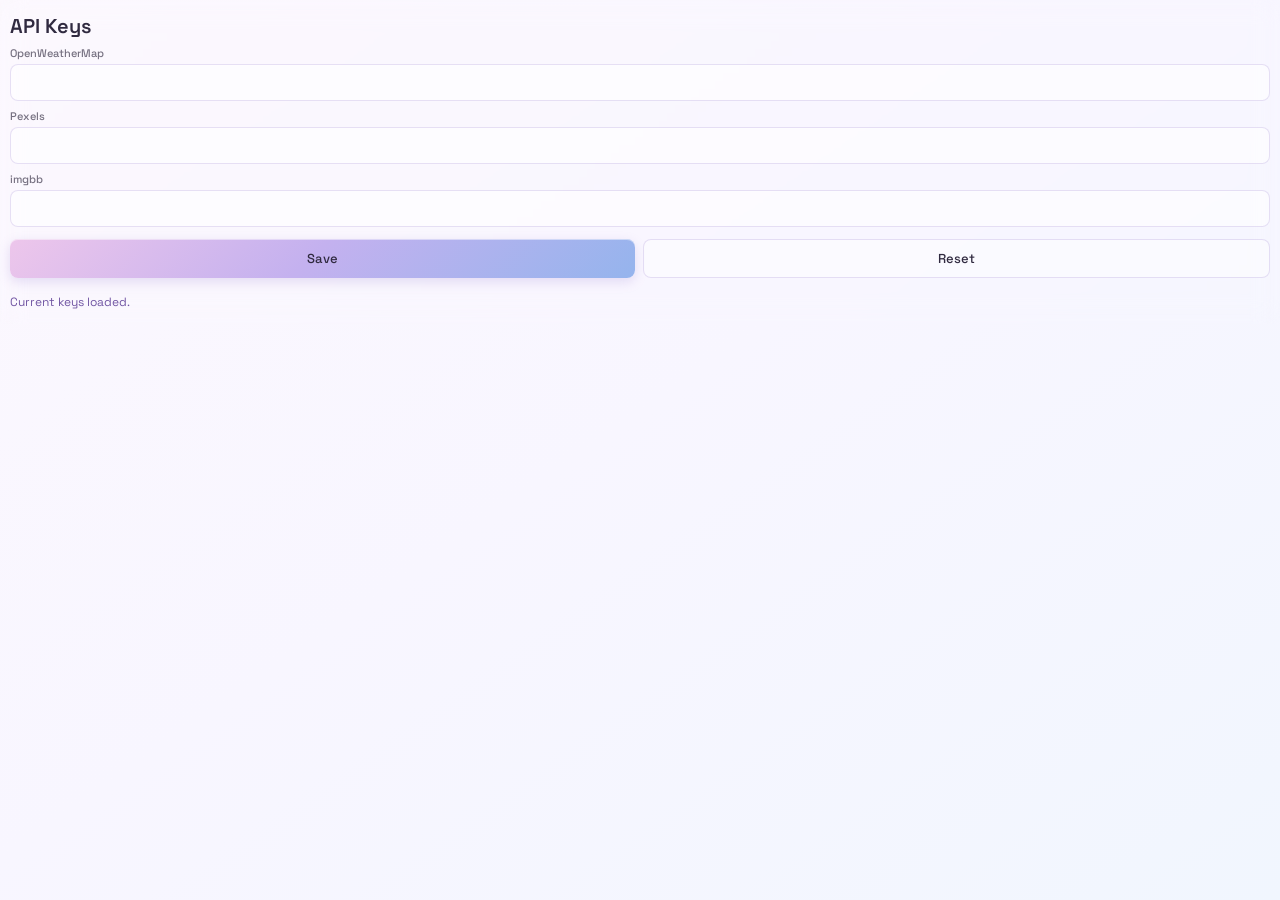
==== popup.html @ 84ef2ffc "更新版本至1.3.0，将搜索引擎图标改为雾白风格，移除config,js的兼容，修复UI细节问题" ====
<!DOCTYPE html>
<html lang="zh-CN">
<head>
  <meta charset="UTF-8" />
  <meta name="viewport" content="width=device-width, initial-scale=1.0" />
  <title>GlassTab API Keys</title>
  <link rel="stylesheet" href="popup.css" />
</head>
<body>
  <main class="popup-shell">
    <h1 class="popup-title" data-i18n="popup.title">API Keys</h1>

    <form id="apiKeyForm">
      <label class="field">
        <span class="label" data-i18n="popup.weatherKey">OpenWeatherMap</span>
        <input id="weatherKeyInput" type="password" autocomplete="off" spellcheck="false" placeholder="" />
      </label>

      <label class="field">
        <span class="label" data-i18n="popup.pexelsKey">Pexels</span>
        <input id="pexelsKeyInput" type="password" autocomplete="off" spellcheck="false" placeholder="" />
      </label>

      <label class="field">
        <span class="label" data-i18n="popup.imgbbKey">imgbb</span>
        <input id="imgbbKeyInput" type="password" autocomplete="off" spellcheck="false" placeholder="" />
      </label>

      <div class="actions">
        <button type="submit" class="primary" data-i18n="popup.save">Save</button>
        <button type="button" class="secondary" id="resetBtn" data-i18n="popup.reset">Reset</button>
      </div>

      <div id="status" class="status" aria-live="polite"></div>
    </form>
  </main>

  <script src="js/i18n.js"></script>
  <script src="js/api-config.js"></script>
  <script src="js/popup.js"></script>
</body>
</html>
---- popup.css ----
@import url("https://fonts.googleapis.com/css2?family=Space+Grotesk:wght@400;500;700&display=swap");

:root {
  --accent: #9b83cf;
  --accent-strong: #7155a3;
  --accent-gradient: linear-gradient(135deg, #edc6eb 0%, #c4b1ef 48%, #95b4ed 100%);
  --danger: #d94b5d;
  --text: #302a40;
  --text-muted: rgba(48, 42, 64, 0.66);
  --border: rgba(155, 131, 207, 0.24);
}

* {
  box-sizing: border-box;
}

html, body {
  margin: 0;
  min-width: 340px;
  min-height: 100%;
}

html {
  background: transparent;
}

body {
  font-family: "Space Grotesk", "Segoe UI", sans-serif;
  color: var(--text);
  background: linear-gradient(145deg, #fcf8fe 0%, #f8f6ff 48%, #f1f6fe 100%);
  backdrop-filter: blur(12px);
  -webkit-backdrop-filter: blur(12px);
}

.popup-shell {
  padding: 10px;
}

.popup-title {
  margin: 6px 0 10px;
  padding: 0;
  font-size: 20px;
  font-weight: 600;
  line-height: 1;
}

form {
  display: flex;
  flex-direction: column;
  gap: 8px;
}

.field {
  position: relative;
  z-index: 1;
  display: grid;
  gap: 4px;
  margin: 0;
}

.label {
  font-size: 11px;
  color: var(--text-muted);
  font-weight: 500;
}

.field input {
  width: 100%;
  padding: 9px 11px;
  border-radius: 8px;
  border: 1px solid var(--border);
  background: rgba(255, 255, 255, 0.58);
  color: var(--text);
  font: inherit;
  font-size: 13px;
  outline: none;
  box-shadow: inset 0 1px 0 rgba(255, 255, 255, 0.08);
  transition: border-color 0.2s ease, background 0.2s ease, transform 0.2s ease, box-shadow 0.2s ease;
}

.field input:focus {
  border-color: var(--accent);
  background: rgba(255, 255, 255, 0.76);
  box-shadow: 0 0 0 4px rgba(155, 131, 207, 0.16);
}

.actions {
  position: relative;
  z-index: 1;
  display: flex;
  gap: 8px;
  margin-top: 4px;
  margin-bottom: 4px;
}

.actions button {
  flex: 1;
  border: none;
  border-radius: 8px;
  padding: 10px 12px;
  font: inherit;
  font-size: 13px;
  font-weight: 500;
  cursor: pointer;
  transition: transform 0.18s ease, box-shadow 0.18s ease, background 0.18s ease;
}

.actions button:hover {
  transform: translateY(-1px);
}

.primary {
  color: var(--text);
  background: var(--accent-gradient);
  box-shadow: 0 4px 12px rgba(155, 131, 207, 0.24), inset 0 1px 0 rgba(255, 255, 255, 0.48);
}

.secondary {
  color: var(--text);
  background: rgba(255, 255, 255, 0.42);
  border: 1px solid var(--border) !important;
  backdrop-filter: blur(10px);
}

.status {
  position: relative;
  z-index: 1;
  min-height: 20px;
  margin: 4px 0 0;
  color: var(--accent-strong);
  font-size: 12px;
}

.status.error {
  color: var(--danger);
}

::selection {
  background: rgba(155, 131, 207, 0.2);
}
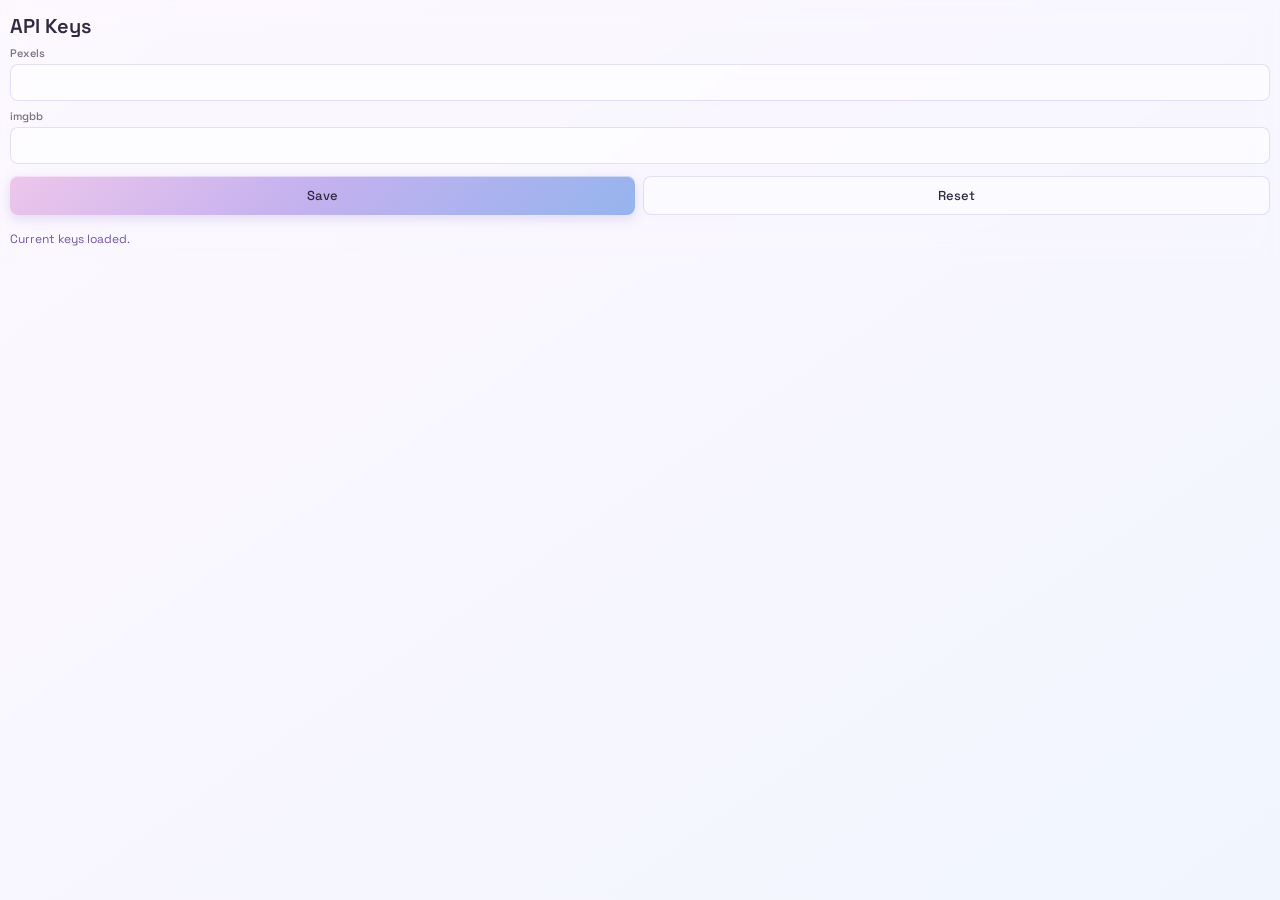
==== commit f2f4c5f4: "更新版本至1.4.0，移除天气功能及定位权限，精简新标签页" ====
--- a/popup.html
+++ b/popup.html
@@ -11,11 +11,6 @@
     <h1 class="popup-title" data-i18n="popup.title">API Keys</h1>
 
     <form id="apiKeyForm">
-      <label class="field">
-        <span class="label" data-i18n="popup.weatherKey">OpenWeatherMap</span>
-        <input id="weatherKeyInput" type="password" autocomplete="off" spellcheck="false" placeholder="" />
-      </label>
-
       <label class="field">
         <span class="label" data-i18n="popup.pexelsKey">Pexels</span>
         <input id="pexelsKeyInput" type="password" autocomplete="off" spellcheck="false" placeholder="" />
